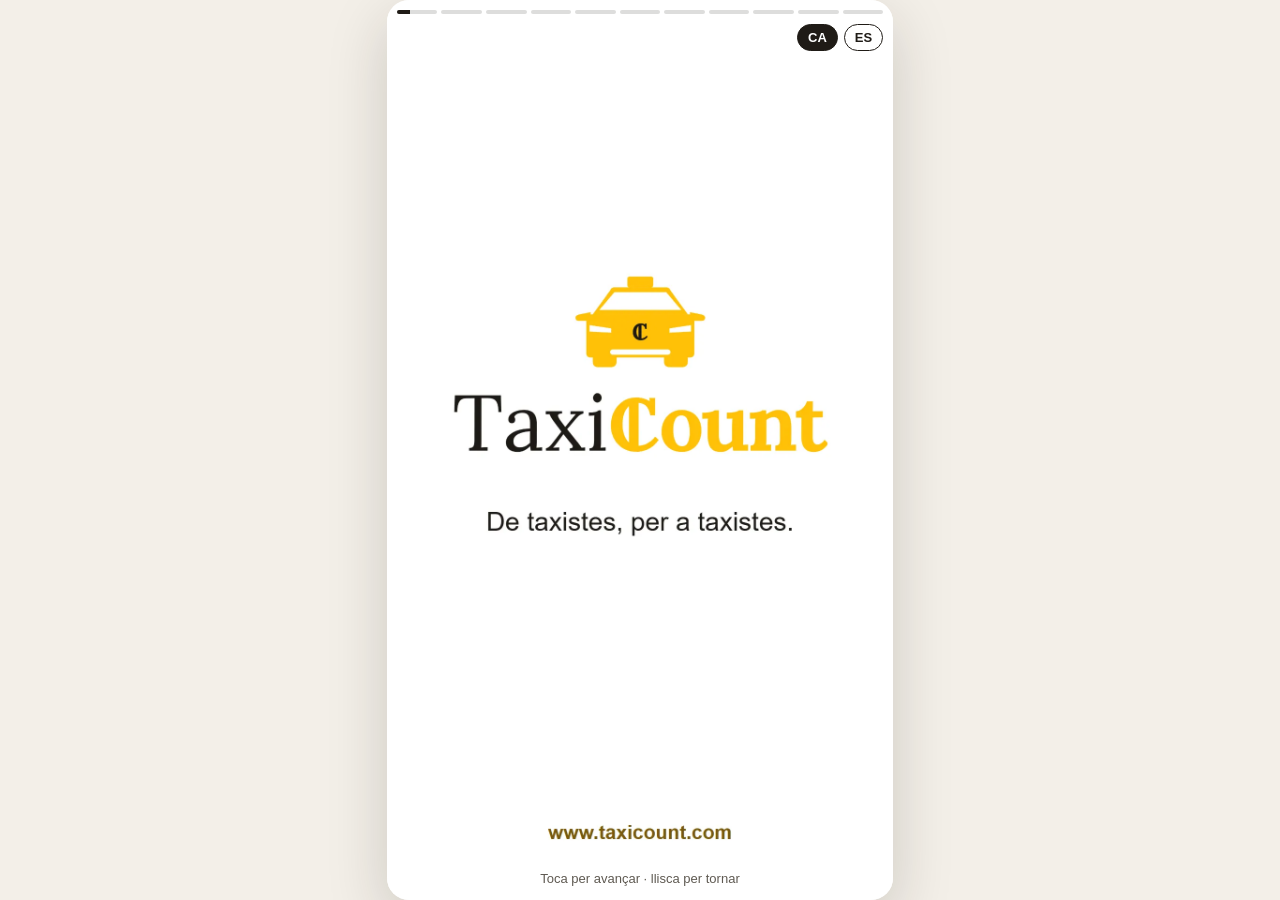
==== figueres/index.html @ d5732ace "deploy: TaxiCountUser/Didac@5eaa07e273483f5a9fee8eeaa33233e22d14772e" ====
<!doctype html>
<html lang="ca">
<head>
<meta charset="utf-8">
<meta name="viewport" content="width=device-width, initial-scale=1, viewport-fit=cover">
<meta name="robots" content="noindex">
<title>TaxiCount · Associació de Taxis Figueres / Vilafant</title>
<meta name="description" content="Gratis fins al 31 de desembre per a l'Associació de Taxis Figueres / Vilafant. De taxistes, per a taxistes.">
<meta property="og:title" content="TaxiCount · Gratis fins al 31 de desembre">
<meta property="og:description" content="Només per a l'Associació de Taxis Figueres / Vilafant. De taxistes, per a taxistes.">
<meta property="og:image" content="https://www.taxicount.com/figueres/og.jpg">
<meta property="og:url" content="https://www.taxicount.com/figueres/">
<meta name="theme-color" content="#FFC107">
<link rel="icon" href="../assets/brand/isotip.png">
<!-- Presentació per a l'Associació de Taxis Figueres / Vilafant en format «stories».
     Les imatges són les mateixes escenes que el vídeo (registro/presentacion/generador/video.mjs). -->
<style>
  :root { --amber: #FFC107; --ink: #1F1B16; --muted: #5F5A52; --bg: #FFFFFF; --side: #F3EFE8; }
  * { box-sizing: border-box; margin: 0; -webkit-tap-highlight-color: transparent; }
  html, body { height: 100%; background: var(--side); color: var(--ink); font-family: Arial, Helvetica, sans-serif; overflow: hidden; }
  body { display: flex; align-items: center; justify-content: center; }
  .stage { position: relative; height: 100dvh; width: min(100vw, calc(100dvh * 9 / 16)); background: var(--bg); overflow: hidden; user-select: none; touch-action: manipulation; }
  @media (min-width: 700px) { .stage { height: min(100dvh, 940px); width: calc(min(100dvh, 940px) * 9 / 16); border-radius: 22px; box-shadow: 0 20px 60px rgba(31,27,22,.18); } }
  .frame { position: absolute; inset: 0; display: flex; align-items: center; justify-content: center; }
  .box { position: relative; width: 100%; aspect-ratio: 9 / 16; max-height: 100%; }
  .box img { position: absolute; inset: 0; width: 100%; height: 100%; object-fit: contain; display: block; pointer-events: none; }
  .bars { position: absolute; top: max(10px, env(safe-area-inset-top)); left: 10px; right: 10px; display: flex; gap: 4px; z-index: 5; }
  .bar { flex: 1; height: 4px; border-radius: 2px; background: rgba(31,27,22,.15); overflow: hidden; }
  .bar i { display: block; height: 100%; width: 0; background: var(--ink); }
  .top { position: absolute; top: calc(max(10px, env(safe-area-inset-top)) + 14px); right: 10px; z-index: 6; display: flex; gap: 6px; }
  .lang { border: 1.5px solid var(--ink); background: rgba(255,255,255,.9); color: var(--ink); font: 700 13px Arial; border-radius: 16px; padding: 5px 10px; cursor: pointer; }
  .lang[aria-pressed="true"] { background: var(--ink); color: #fff; }
  .hit { position: absolute; z-index: 3; cursor: pointer; border: 0; background: transparent; }
  .play { position: absolute; z-index: 4; left: 5.9%; right: 5.9%; bottom: 7.8%; height: 6.25%; border-radius: 999px; display: none; cursor: pointer; }
  .play:focus-visible, .lang:focus-visible { outline: 3px solid var(--amber); outline-offset: 2px; }
  .hint { position: absolute; bottom: max(14px, env(safe-area-inset-bottom)); left: 0; right: 0; text-align: center; font-size: 13px; color: var(--muted); z-index: 5; transition: opacity .6s; pointer-events: none; }
  .again { position: absolute; z-index: 4; left: 50%; transform: translateX(-50%); bottom: 14%; display: none; border: 0; border-radius: 999px; background: var(--ink); color: #fff; font: 700 16px Arial; padding: 12px 22px; cursor: pointer; }
  @media (prefers-reduced-motion: reduce) { .bar i { transition: none !important; } }
</style>
</head>
<body>
<main class="stage" id="stage" aria-roledescription="presentació">
  <div class="bars" id="bars"></div>
  <div class="top">
    <button class="lang" data-l="ca" aria-pressed="true">CA</button>
    <button class="lang" data-l="es" aria-pressed="false">ES</button>
  </div>
  <div class="frame"><div class="box" id="box">
    <img id="img" alt="">
    <a class="play" id="play" href="https://play.google.com/store/apps/details?id=app.taxicount" target="_blank" rel="noopener" aria-label="Google Play"></a>
  </div></div>
  <button class="hit" id="prev" style="left:0;top:0;bottom:0;width:30%" aria-label="Anterior"></button>
  <button class="hit" id="next" style="right:0;top:0;bottom:0;width:70%" aria-label="Següent"></button>
  <button class="again" id="again"></button>
  <div class="hint" id="hint"></div>
</main>
<script>
(() => {
  // [fitxer, segons, text alternatiu]  — mateix ordre que el vídeo
  const N = 11, OFFER = 10, DUR = [4, 5, 7, 7, 7, 7, 7, 7, 7, 11, 6];
  const TXT = {
    ca: { hint: 'Toca per avançar · llisca per tornar', again: 'Torna a començar', prev: 'Anterior', next: 'Següent',
      alt: ['TaxiCount. De taxistes, per a taxistes.', 'El teu taxi, sense papers.', 'Apunta la cursa parlant.', 'Totes les curses i despeses, al dia.', 'La jornada, registrada segons la llei.', 'Tota la flota en una pantalla.', 'Cotxes i conductors, sota control: km, ITV i assegurança.', "Agenda de serveis amb notificació d'avís.", "L'informe, ja fet: Excel i PDF.", "Gratis fins al 31 de desembre, només per a l'Associació de Taxis Figueres / Vilafant. Després, cupó TAXICOUNT50: 15 € el primer any per conductor.", 'TaxiCount. www.taxicount.com'] },
    es: { hint: 'Toca para avanzar · desliza para volver', again: 'Volver a empezar', prev: 'Anterior', next: 'Siguiente',
      alt: ['TaxiCount. De taxistas, para taxistas.', 'Tu taxi, sin papeles.', 'Apunta la carrera hablando.', 'Todas tus carreras y gastos, al día.', 'La jornada, registrada como pide la ley.', 'Toda tu flota en una pantalla.', 'Coches y conductores, bajo control: km, ITV y seguro.', 'Agenda de servicios con notificación de aviso.', 'El informe, ya hecho: Excel y PDF.', 'Gratis hasta el 31 de diciembre, solo para la Asociación de Taxis Figueres / Vilafant. Después, cupón TAXICOUNT50: 15 € el primer año por conductor.', 'TaxiCount. www.taxicount.com'] },
  };
  let lang = 'ca';
  try {
    const q = new URLSearchParams(location.search).get('lang');
    lang = q === 'es' || q === 'ca' ? q : (localStorage.getItem('tc_lang') || ((navigator.language || '').toLowerCase().startsWith('es') ? 'es' : 'ca'));
  } catch (e) { /* sense emmagatzematge: català */ }
  if (lang !== 'es') lang = 'ca';

  const $ = (id) => document.getElementById(id);
  const img = $('img'), bars = $('bars'), play = $('play'), again = $('again'), hint = $('hint');
  for (let i = 0; i < N; i++) bars.insertAdjacentHTML('beforeend', '<div class="bar"><i></i></div>');
  const fills = [...bars.querySelectorAll('i')];
  const src = (i) => `img/${lang}/${String(i + 1).padStart(2, '0')}.webp`;
  const cache = {};
  const preload = () => { for (let i = 0; i < N; i++) { const k = src(i); if (!cache[k]) { cache[k] = new Image(); cache[k].src = k; } } };

  let cur = 0, start = 0, elapsed = 0, paused = false, raf = 0;
  function show(i) {
    cur = Math.max(0, Math.min(N - 1, i));
    img.src = src(cur);
    img.alt = TXT[lang].alt[cur];
    play.style.display = cur === OFFER - 1 ? 'block' : 'none';
    again.style.display = cur === N - 1 ? 'block' : 'none';
    fills.forEach((f, k) => { f.style.width = k < cur ? '100%' : '0'; });
    elapsed = 0; start = performance.now();
  }
  function tick(now) {
    if (!paused) {
      const t = elapsed + (now - start);
      const d = DUR[cur] * 1000;
      fills[cur].style.width = Math.min(100, (t / d) * 100) + '%';
      if (t >= d && cur < N - 1) show(cur + 1);
    }
    raf = requestAnimationFrame(tick);
  }
  function pause() { if (!paused) { elapsed += performance.now() - start; paused = true; } }
  function resume() { if (paused) { start = performance.now(); paused = false; } }
  function setLang(l) {
    lang = l;
    try { localStorage.setItem('tc_lang', l); } catch (e) {}
    document.documentElement.lang = l;
    document.querySelectorAll('.lang').forEach((b) => b.setAttribute('aria-pressed', String(b.dataset.l === l)));
    hint.textContent = TXT[l].hint; again.textContent = TXT[l].again;
    $('prev').setAttribute('aria-label', TXT[l].prev); $('next').setAttribute('aria-label', TXT[l].next);
    preload(); img.src = src(cur); img.alt = TXT[l].alt[cur];
  }

  let skip = false; // un lliscament o una pausa llarga no compten com a toc
  $('next').addEventListener('click', () => { if (skip) { skip = false; return; } show(cur + 1); });
  $('prev').addEventListener('click', () => { if (skip) { skip = false; return; } show(cur - 1); });
  again.addEventListener('click', () => show(0));
  document.querySelectorAll('.lang').forEach((b) => b.addEventListener('click', (e) => { e.stopPropagation(); setLang(b.dataset.l); }));
  document.addEventListener('keydown', (e) => {
    if (e.key === 'ArrowRight' || e.key === ' ') { e.preventDefault(); show(cur + 1); }
    if (e.key === 'ArrowLeft') show(cur - 1);
  });
  // Mantenir premut = pausa; lliscar = canviar de pantalla
  let x0 = null, t0 = 0;
  const stage = $('stage');
  stage.addEventListener('pointerdown', (e) => { x0 = e.clientX; t0 = performance.now(); pause(); });
  stage.addEventListener('pointerup', (e) => {
    const dx = x0 == null ? 0 : e.clientX - x0; x0 = null; resume();
    if (Math.abs(dx) > 50) { skip = true; show(cur + (dx < 0 ? 1 : -1)); }
    else if (performance.now() - t0 > 350) skip = true;
    setTimeout(() => { skip = false; }, 400);
  });
  stage.addEventListener('pointercancel', () => { x0 = null; resume(); });
  document.addEventListener('visibilitychange', () => (document.hidden ? pause() : resume()));
  setTimeout(() => { hint.style.opacity = '0'; }, 5000);

  setLang(lang); show(0); raf = requestAnimationFrame(tick);
})();
</script>
</body>
</html>
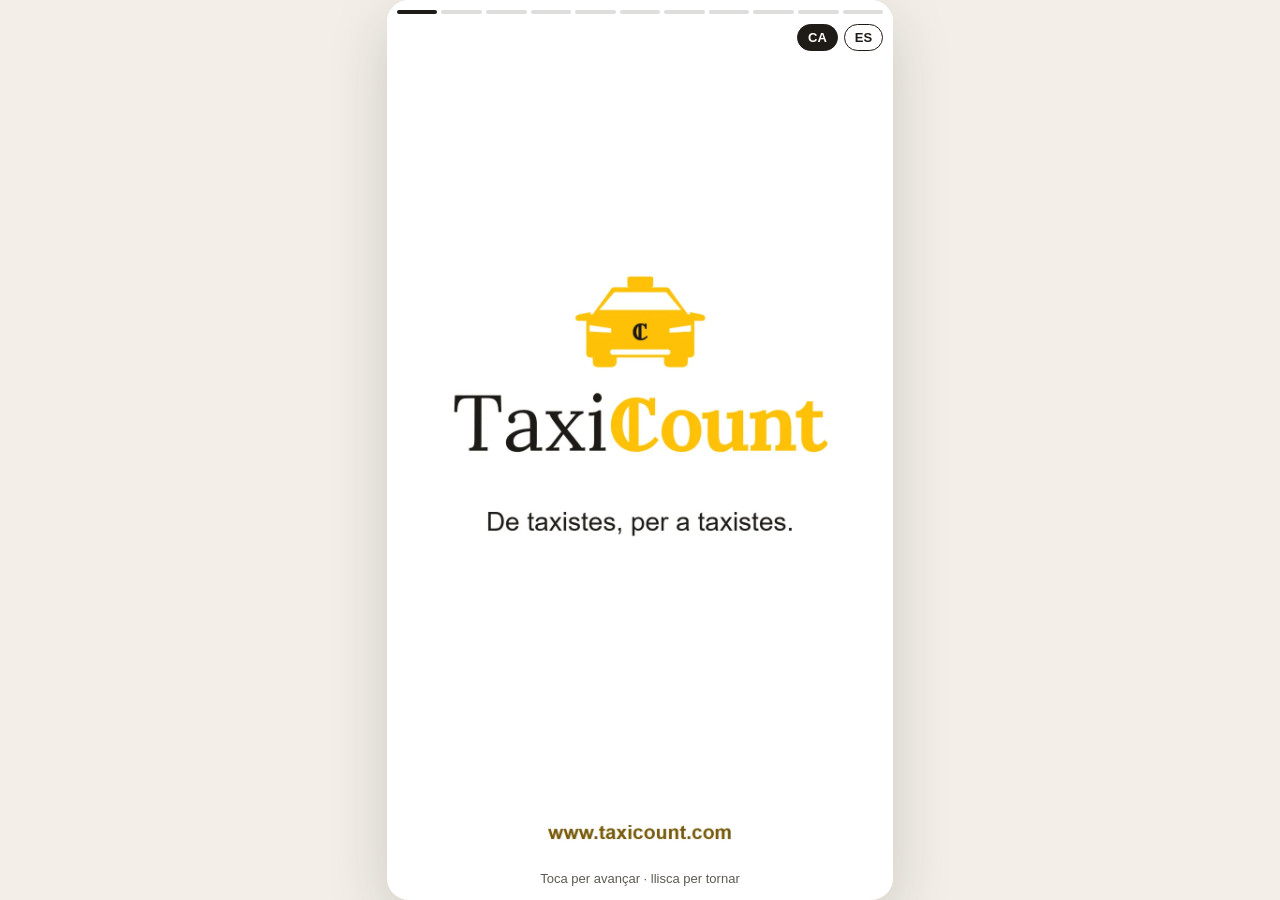
==== commit 79382a51: "deploy: TaxiCountUser/Didac@066bfeb25d3bee2c81147e56e95b7f8a8dafb373" ====
--- a/figueres/index.html
+++ b/figueres/index.html
@@ -26,7 +26,7 @@
   .box img { position: absolute; inset: 0; width: 100%; height: 100%; object-fit: contain; display: block; pointer-events: none; }
   .bars { position: absolute; top: max(10px, env(safe-area-inset-top)); left: 10px; right: 10px; display: flex; gap: 4px; z-index: 5; }
   .bar { flex: 1; height: 4px; border-radius: 2px; background: rgba(31,27,22,.15); overflow: hidden; }
-  .bar i { display: block; height: 100%; width: 0; background: var(--ink); }
+  .bar i { display: block; height: 100%; width: 0; background: var(--ink); transition: width .25s; }
   .top { position: absolute; top: calc(max(10px, env(safe-area-inset-top)) + 14px); right: 10px; z-index: 6; display: flex; gap: 6px; }
   .lang { border: 1.5px solid var(--ink); background: rgba(255,255,255,.9); color: var(--ink); font: 700 13px Arial; border-radius: 16px; padding: 5px 10px; cursor: pointer; }
   .lang[aria-pressed="true"] { background: var(--ink); color: #fff; }
@@ -57,7 +57,7 @@
 <script>
 (() => {
   // [fitxer, segons, text alternatiu]  — mateix ordre que el vídeo
-  const N = 11, OFFER = 10, DUR = [4, 5, 7, 7, 7, 7, 7, 7, 7, 11, 6];
+  const N = 11, OFFER = 10; // NO avança sola: només en tocar o lliscar
   const TXT = {
     ca: { hint: 'Toca per avançar · llisca per tornar', again: 'Torna a començar', prev: 'Anterior', next: 'Següent',
       alt: ['TaxiCount. De taxistes, per a taxistes.', 'El teu taxi, sense papers.', 'Apunta la cursa parlant.', 'Totes les curses i despeses, al dia.', 'La jornada, registrada segons la llei.', 'Tota la flota en una pantalla.', 'Cotxes i conductors, sota control: km, ITV i assegurança.', "Agenda de serveis amb notificació d'avís.", "L'informe, ja fet: Excel i PDF.", "Gratis fins al 31 de desembre, només per a l'Associació de Taxis Figueres / Vilafant. Després, cupó TAXICOUNT50: 15 € el primer any per conductor.", 'TaxiCount. www.taxicount.com'] },
@@ -79,27 +79,16 @@
   const cache = {};
   const preload = () => { for (let i = 0; i < N; i++) { const k = src(i); if (!cache[k]) { cache[k] = new Image(); cache[k].src = k; } } };
 
-  let cur = 0, start = 0, elapsed = 0, paused = false, raf = 0;
+  let cur = 0;
   function show(i) {
     cur = Math.max(0, Math.min(N - 1, i));
     img.src = src(cur);
     img.alt = TXT[lang].alt[cur];
     play.style.display = cur === OFFER - 1 ? 'block' : 'none';
     again.style.display = cur === N - 1 ? 'block' : 'none';
-    fills.forEach((f, k) => { f.style.width = k < cur ? '100%' : '0'; });
-    elapsed = 0; start = performance.now();
+    fills.forEach((f, k) => { f.style.width = k <= cur ? '100%' : '0'; });
+    hint.style.opacity = cur === 0 ? '1' : '0';
   }
-  function tick(now) {
-    if (!paused) {
-      const t = elapsed + (now - start);
-      const d = DUR[cur] * 1000;
-      fills[cur].style.width = Math.min(100, (t / d) * 100) + '%';
-      if (t >= d && cur < N - 1) show(cur + 1);
-    }
-    raf = requestAnimationFrame(tick);
-  }
-  function pause() { if (!paused) { elapsed += performance.now() - start; paused = true; } }
-  function resume() { if (paused) { start = performance.now(); paused = false; } }
   function setLang(l) {
     lang = l;
     try { localStorage.setItem('tc_lang', l); } catch (e) {}
@@ -110,7 +99,7 @@
     preload(); img.src = src(cur); img.alt = TXT[l].alt[cur];
   }
 
-  let skip = false; // un lliscament o una pausa llarga no compten com a toc
+  let skip = false; // un lliscament no compta com a toc
   $('next').addEventListener('click', () => { if (skip) { skip = false; return; } show(cur + 1); });
   $('prev').addEventListener('click', () => { if (skip) { skip = false; return; } show(cur - 1); });
   again.addEventListener('click', () => show(0));
@@ -119,21 +108,18 @@
     if (e.key === 'ArrowRight' || e.key === ' ') { e.preventDefault(); show(cur + 1); }
     if (e.key === 'ArrowLeft') show(cur - 1);
   });
-  // Mantenir premut = pausa; lliscar = canviar de pantalla
-  let x0 = null, t0 = 0;
+  // Lliscar = canviar de pantalla
+  let x0 = null;
   const stage = $('stage');
-  stage.addEventListener('pointerdown', (e) => { x0 = e.clientX; t0 = performance.now(); pause(); });
+  stage.addEventListener('pointerdown', (e) => { x0 = e.clientX; });
   stage.addEventListener('pointerup', (e) => {
-    const dx = x0 == null ? 0 : e.clientX - x0; x0 = null; resume();
+    const dx = x0 == null ? 0 : e.clientX - x0; x0 = null;
     if (Math.abs(dx) > 50) { skip = true; show(cur + (dx < 0 ? 1 : -1)); }
-    else if (performance.now() - t0 > 350) skip = true;
     setTimeout(() => { skip = false; }, 400);
   });
-  stage.addEventListener('pointercancel', () => { x0 = null; resume(); });
-  document.addEventListener('visibilitychange', () => (document.hidden ? pause() : resume()));
-  setTimeout(() => { hint.style.opacity = '0'; }, 5000);
+  stage.addEventListener('pointercancel', () => { x0 = null; });
 
-  setLang(lang); show(0); raf = requestAnimationFrame(tick);
+  setLang(lang); show(0);
 })();
 </script>
 </body>
